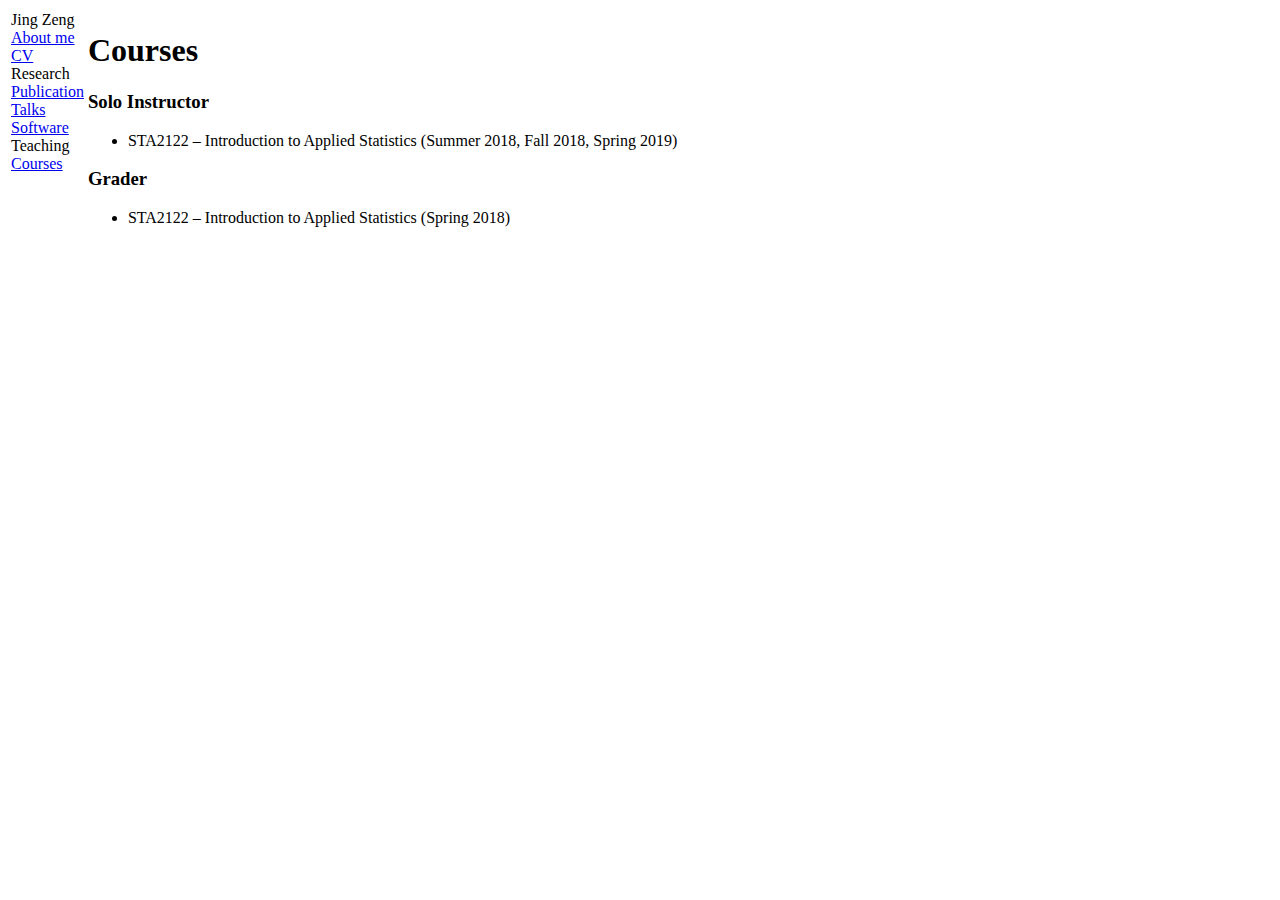
==== courses.html @ 3d7245c9 "updates" ====
<!DOCTYPE html PUBLIC "-//W3C//DTD XHTML 1.1//EN"
  "http://www.w3.org/TR/xhtml11/DTD/xhtml11.dtd">
<html xmlns="http://www.w3.org/1999/xhtml" xml:lang="en">
<head>
<meta name="generator" content="jemdoc, see http://jemdoc.jaboc.net/" />
<meta http-equiv="Content-Type" content="text/html;charset=utf-8" />
<link rel="stylesheet" href="jemdoc.css" type="text/css" />
<title>Courses</title>
</head>
<body>
<table summary="Table for page layout." id="tlayout">
<tr valign="top">
<td id="layout-menu">
<div class="menu-category">Jing Zeng</div>
<div class="menu-item"><a href="index.html">About&nbsp;me</a></div>
<div class="menu-item"><a href="cv.html">CV</a></div>
<div class="menu-category">Research</div>
<div class="menu-item"><a href="publications.html">Publication</a></div>
<div class="menu-item"><a href="talks.html">Talks</a></div>
<div class="menu-item"><a href="software.html">Software</a></div>
<div class="menu-category">Teaching</div>
<div class="menu-item"><a href="courses.html" class="current">Courses</a></div>
</td>
<td id="layout-content">
<div id="toptitle">
<h1>Courses</h1>
</div>
<h3>Solo Instructor</h3>
<ul>
<li><p>STA2122 &ndash; Introduction to Applied Statistics (Summer 2018, Fall 2018, Spring 2019)</p>
</li>
</ul>
<h3>Grader</h3>
<ul>
<li><p>STA2122 &ndash; Introduction to Applied Statistics (Spring 2018)</p>
</li>
</ul>
</td>
</tr>
</table>
</body>
</html>
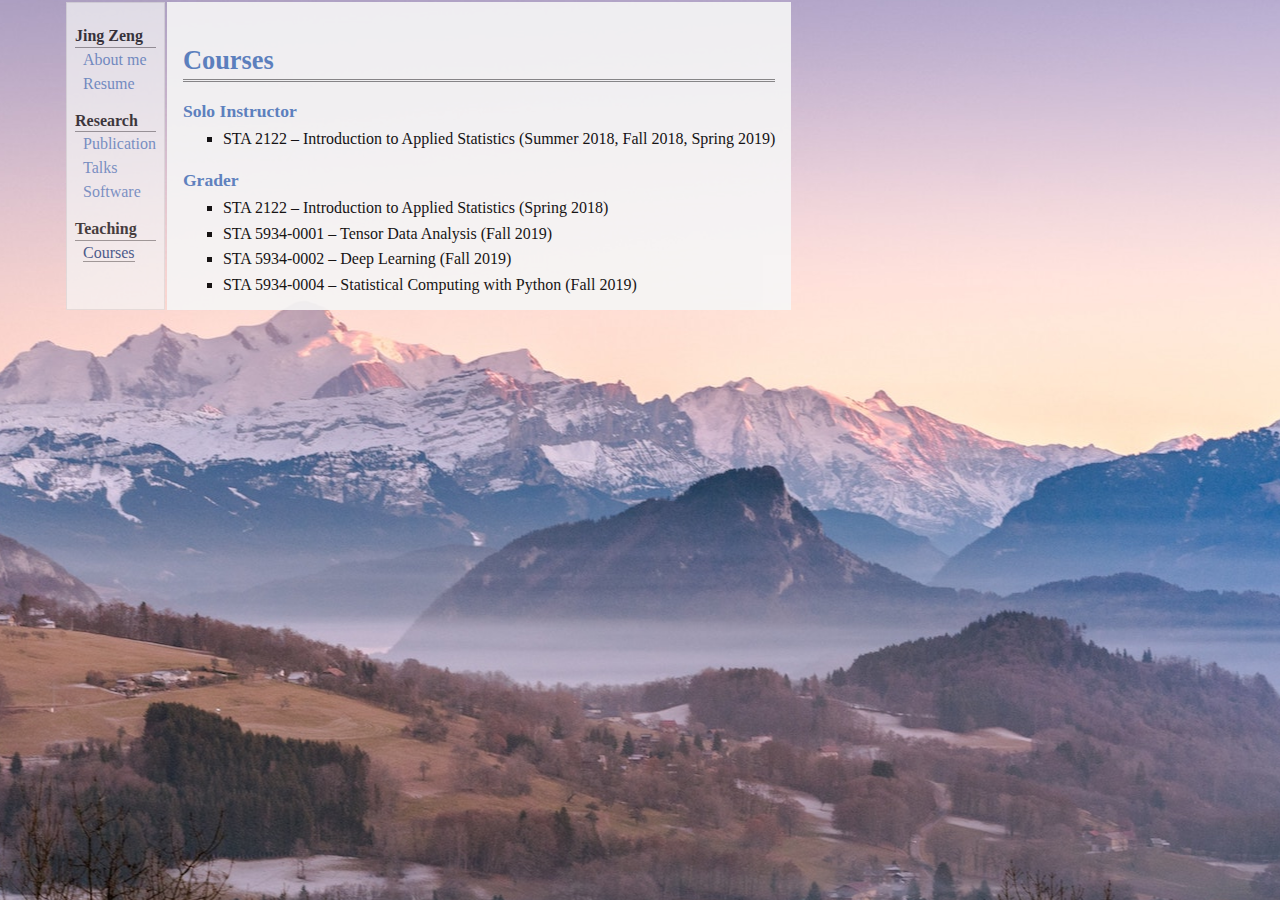
==== commit 698d90ae: "update" ====
--- a/courses.html
+++ b/courses.html
@@ -5,6 +5,7 @@
 <meta name="generator" content="jemdoc, see http://jemdoc.jaboc.net/" />
 <meta http-equiv="Content-Type" content="text/html;charset=utf-8" />
 <link rel="stylesheet" href="jemdoc.css" type="text/css" />
+<link rel="shortcut icon" type="image/png" href="photos/icon.png" />
 <title>Courses</title>
 </head>
 <body>
@@ -13,7 +14,7 @@
 <td id="layout-menu">
 <div class="menu-category">Jing Zeng</div>
 <div class="menu-item"><a href="index.html">About&nbsp;me</a></div>
-<div class="menu-item"><a href="cv.html">CV</a></div>
+<div class="menu-item"><a href="resume.pdf">Resume</a></div>
 <div class="menu-category">Research</div>
 <div class="menu-item"><a href="publications.html">Publication</a></div>
 <div class="menu-item"><a href="talks.html">Talks</a></div>
@@ -27,12 +28,18 @@
 </div>
 <h3>Solo Instructor</h3>
 <ul>
-<li><p>STA2122 &ndash; Introduction to Applied Statistics (Summer 2018, Fall 2018, Spring 2019)</p>
+<li><p>STA 2122 &ndash; Introduction to Applied Statistics (Summer 2018, Fall 2018, Spring 2019)</p>
 </li>
 </ul>
 <h3>Grader</h3>
 <ul>
-<li><p>STA2122 &ndash; Introduction to Applied Statistics (Spring 2018)</p>
+<li><p>STA 2122 &ndash; Introduction to Applied Statistics (Spring 2018)</p>
+</li>
+<li><p>STA 5934-0001 &ndash; Tensor Data Analysis (Fall 2019)</p>
+</li>
+<li><p>STA 5934-0002 &ndash; Deep Learning (Fall 2019)</p>
+</li>
+<li><p>STA 5934-0004 &ndash; Statistical Computing with Python (Fall 2019)</p>
 </li>
 </ul>
 </td>
--- a/jemdoc.css
+++ b/jemdoc.css
@@ -0,0 +1,383 @@
+/* Default css file for jemdoc. */
+
+table#tlayout {
+	border: none;
+	padding-right: 5%;
+	padding-left: 5%;
+	border-collapse: separate;
+	/* height: 1000px; */
+	/* width: 1024px; */
+	/* max-width: 2000px; */
+    /* background: white; */
+}
+
+tbody{
+	overflow: scroll;
+}
+
+body {
+	/* background: #f6f6f6; */
+	background-image: url("photos/bg4.jpg");
+	background-attachment: fixed;
+	background-position: center;
+	background-repeat: no-repeat;
+	font-family: Georgia, serif;
+	padding-bottom: 8px;
+	margin: 0;
+}
+
+#layout-menu {
+	background: #f6f6f6;
+	border: 1px solid #dddddd;
+	padding-top: 0.5em;
+	padding-left: 8px;
+	padding-right: 8px;
+	font-size: 1.0em;
+	width: auto;
+	opacity: 0.7;
+	white-space: nowrap;
+    text-align: left;
+    vertical-align: top;
+}
+
+#layout-menu td {
+	background: #f4f4f4;
+	vertical-align: top;
+}
+
+#layout-content {
+	padding-top: 2.0em;
+	padding-left: 1.0em;
+	padding-right: 1.0em;
+	background: #f6f6f6;
+	opacity: 0.9;
+    border: none;
+    text-align: left;
+    vertical-align: top;
+}
+
+#layout-menu a {
+	line-height: 1.5em;
+	margin-left: 0.5em;
+}
+
+tt {
+    background: #ffffdd;
+}
+
+pre, tt {
+	font-size: 90%;
+	font-family: monaco, monospace;
+}
+
+a, a > tt {
+	color: #224b8d;
+	text-decoration: none;
+}
+
+a:hover {
+	border-bottom: 1px gray dotted;
+}
+
+#layout-menu a.current:link, #layout-menu a.current:visited {
+	color: #022b6d;
+	border-bottom: 1px gray solid;
+}
+#layout-menu a:link, #layout-menu a:visited, #layout-menu a:hover {
+	color: #527bbd;
+	text-decoration: none;
+}
+#layout-menu a:hover {
+	text-decoration: none;
+}
+
+div.menu-category {
+	border-bottom: 1px solid gray;
+	margin-top: 0.8em;
+	padding-top: 0.2em;
+	padding-bottom: 0.1em;
+	font-weight: bold;
+}
+
+div.menu-item {
+	padding-left: 16px;
+	text-indent: -16px;
+}
+
+div#toptitle {
+	padding-bottom: 0.2em;
+	margin-bottom: 1.5em;
+	border-bottom: 3px double gray;
+}
+
+/* Reduce space if we begin the page with a title. */
+div#toptitle + h2, div#toptitle + h3 {
+	margin-top: -0.7em;
+}
+
+div#subtitle {
+	margin-top: 0.0em;
+	margin-bottom: 0.0em;
+	padding-top: 0em;
+	padding-bottom: 0.1em;
+}
+
+em {
+	font-style: italic;
+}
+
+strong {
+	font-weight: bold;
+}
+
+
+h1, h2, h3 {
+	color: #527bbd;
+	margin-top: 0.7em;
+	margin-bottom: 0.3em;
+	padding-bottom: 0.2em;
+	line-height: 1.0;
+	padding-top: 0.5em;
+	border-bottom: 1px solid #aaaaaa;
+}
+
+h1 {
+	font-size: 165%;
+}
+
+h2 {
+	padding-top: 0.8em;
+	font-size: 125%;
+}
+
+h2 + h3 {
+    padding-top: 0.2em;
+}
+
+h3 {
+	font-size: 110%;
+	border-bottom: none;
+}
+
+p {
+	margin-top: 0.0em;
+	margin-bottom: 0.8em;
+	padding: 0;
+	line-height: 1.3;
+}
+
+pre {
+	padding: 0;
+	margin: 0;
+}
+
+div#footer {
+	font-size: small;
+	border-top: 1px solid #c0c0c0;
+	padding-top: 0.1em;
+	margin-top: 4.0em;
+	color: #c0c0c0;
+}
+
+div#footer a {
+	color: #80a0b0;
+}
+
+div#footer-text {
+	float: left;
+	/* padding-bottom: 8px; */
+}
+
+ul, ol, dl {
+	margin-top: 0.2em;
+	padding-top: 0;
+	margin-bottom: 0.8em;
+}
+
+dt {
+	margin-top: 0.5em;
+	margin-bottom: 0;
+}
+
+dl {
+	margin-left: 20px;
+}
+
+dd {
+	color: #222222;
+}
+
+dd > *:first-child {
+	margin-top: 0;
+}
+
+ul {
+	list-style-position: outside;
+	list-style-type: square;
+}
+
+p + ul, p + ol {
+	margin-top: -0.5em;
+}
+
+li ul, li ol {
+	margin-top: -0.3em;
+}
+
+ol {
+	list-style-position: outside;
+	list-style-type: decimal;
+}
+
+li p, dd p {
+	margin-bottom: 0.3em;
+}
+
+
+ol ol {
+	list-style-type: lower-alpha;
+}
+
+ol ol ol {
+	list-style-type: lower-roman;
+}
+
+p + div.codeblock {
+	margin-top: -0.6em;
+}
+
+div.codeblock, div.infoblock {
+	margin-right: 0%;
+	margin-top: 1.2em;
+	margin-bottom: 1.3em;
+}
+
+div.blocktitle {
+	font-weight: bold;
+	color: #cd7b62;
+	margin-top: 1.2em;
+	margin-bottom: 0.1em;
+}
+
+div.blockcontent {
+	border: 1px solid silver;
+	padding: 0.3em 0.5em;
+}
+
+div.infoblock > div.blockcontent {
+	background: #ffffee;
+}
+
+div.blockcontent p + ul, div.blockcontent p + ol {
+	margin-top: 0.4em;
+}
+
+div.infoblock p {
+	margin-bottom: 0em;
+}
+
+div.infoblock li p, div.infoblock dd p {
+	margin-bottom: 0.5em;
+}
+
+div.infoblock p + p {
+	margin-top: 0.8em;
+}
+
+div.codeblock > div.blockcontent {
+	background: #f6f6f6;
+}
+
+span.pycommand {
+	color: #000070;
+}
+
+span.statement {
+	color: #008800;
+}
+span.builtin {
+	color: #000088;
+}
+span.special {
+	color: #990000;
+}
+span.operator {
+	color: #880000;
+}
+span.error {
+	color: #aa0000;
+}
+span.comment, span.comment > *, span.string, span.string > * {
+	color: #606060;
+}
+
+@media print {
+	#layout-menu { display: none; }
+}
+
+#fwtitle {
+	margin: 2px;
+}
+
+#fwtitle #toptitle {
+	padding-left: 0.5em;
+	margin-bottom: 0.5em;
+}
+
+#layout-content h1:first-child, #layout-content h2:first-child, #layout-content h3:first-child {
+	margin-top: -0.7em;
+}
+
+div#toptitle h1, #layout-content div#toptitle h1 {
+	margin-bottom: 0.0em;
+	padding-bottom: 0.1em;
+	padding-top: 0;
+	margin-top: 0.5em;
+	border-bottom: none;
+}
+
+img.eq {
+	padding: 0;
+	padding-left: 0.1em;
+	padding-right: 0.1em;
+	margin: 0;
+}
+
+img.eqwl {
+	padding-left: 2em;
+	padding-top: 0.6em;
+	padding-bottom: 0.2em;
+	margin: 0;
+}
+
+table {
+    border: 2px solid black;
+    border-collapse: collapse;
+}
+
+td {
+    padding: 2px;
+    padding-left: 0.5em;
+    padding-right: 0.5em;
+    text-align: center;
+    border: 1px solid gray;
+}
+
+table + table {
+    margin-top: 1em;
+}
+
+tr.heading {
+    font-weight: bold;
+    border-bottom: 2px solid black;
+}
+
+img {
+	border: none;
+	opacity: 1;
+}
+
+table.imgtable, table.imgtable td {
+    border: none;
+    text-align: left;
+}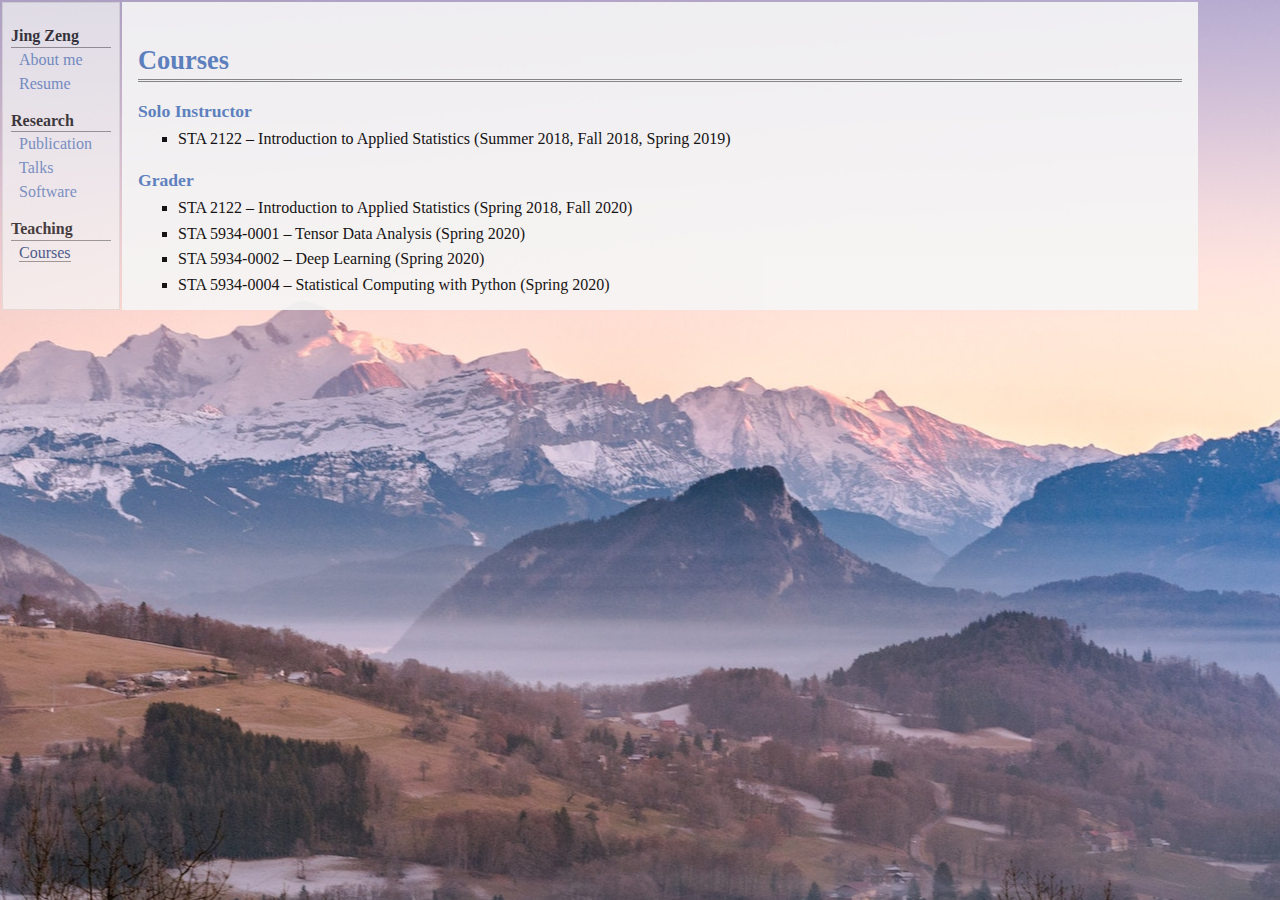
==== commit d604068c: "update" ====
--- a/courses.html
+++ b/courses.html
@@ -33,13 +33,13 @@
 </ul>
 <h3>Grader</h3>
 <ul>
-<li><p>STA 2122 &ndash; Introduction to Applied Statistics (Spring 2018)</p>
+<li><p>STA 2122 &ndash; Introduction to Applied Statistics (Spring 2018, Fall 2020)</p>
 </li>
-<li><p>STA 5934-0001 &ndash; Tensor Data Analysis (Fall 2019)</p>
+<li><p>STA 5934-0001 &ndash; Tensor Data Analysis (Spring 2020)</p>
 </li>
-<li><p>STA 5934-0002 &ndash; Deep Learning (Fall 2019)</p>
+<li><p>STA 5934-0002 &ndash; Deep Learning (Spring 2020)</p>
 </li>
-<li><p>STA 5934-0004 &ndash; Statistical Computing with Python (Fall 2019)</p>
+<li><p>STA 5934-0004 &ndash; Statistical Computing with Python (Spring 2020)</p>
 </li>
 </ul>
 </td>
--- a/jemdoc.css
+++ b/jemdoc.css
@@ -2,13 +2,14 @@
 
 table#tlayout {
 	border: none;
-	padding-right: 5%;
-	padding-left: 5%;
+	/* padding-right: 5%;
+	padding-left: 5%; */
 	border-collapse: separate;
 	/* height: 1000px; */
-	/* width: 1024px; */
-	/* max-width: 2000px; */
-    /* background: white; */
+	width: 1200px; 
+	/* min-width: 1000px;
+	max-width: 1500px;
+        background: white; */
 }
 
 tbody{
@@ -16,7 +17,7 @@
 }
 
 body {
-	/* background: #f6f6f6; */
+	/* background: #f6f6f6;*/
 	background-image: url("photos/bg4.jpg");
 	background-attachment: fixed;
 	background-position: center;
@@ -33,16 +34,12 @@
 	padding-left: 8px;
 	padding-right: 8px;
 	font-size: 1.0em;
-	width: auto;
+	/* width: auto; */
 	opacity: 0.7;
+ 	width: 100px;
 	white-space: nowrap;
     text-align: left;
     vertical-align: top;
-}
-
-#layout-menu td {
-	background: #f4f4f4;
-	vertical-align: top;
 }
 
 #layout-content {
@@ -58,10 +55,7 @@
 
 #layout-menu a {
 	line-height: 1.5em;
-	margin-left: 0.5em;
-}
-
-tt {
+	margin-left: 0.5em; } tt {
     background: #ffffdd;
 }
 
@@ -380,4 +374,4 @@
 table.imgtable, table.imgtable td {
     border: none;
     text-align: left;
-}+}
